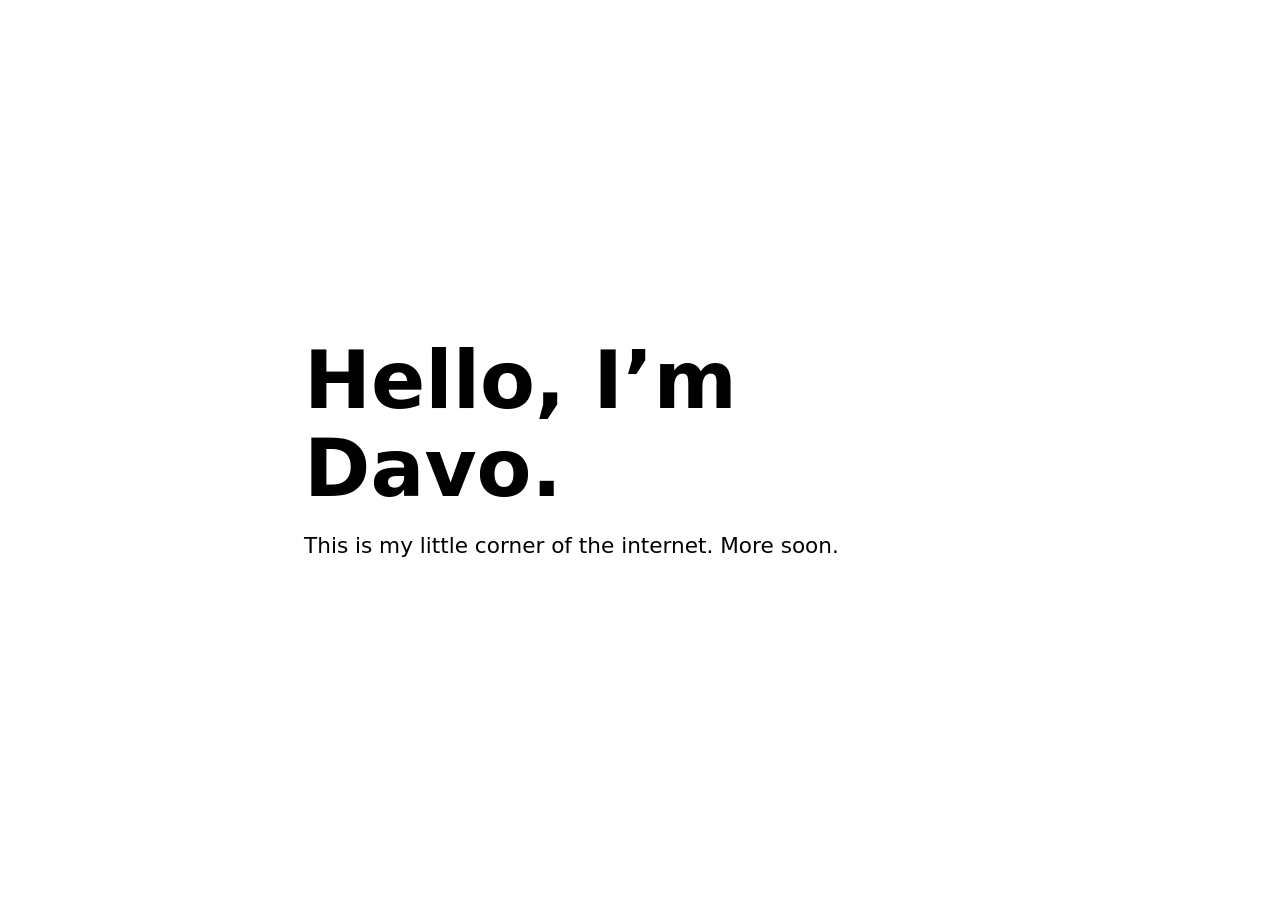
==== index.html @ c90c84fc "Add simple homepage" ====
<!doctype html>
<html lang="en-AU">
  <head>
    <meta charset="utf-8">
    <meta name="viewport" content="width=device-width, initial-scale=1">
    <meta name="description" content="A little corner of the internet belonging to Davo.">
    <title>Davo</title>
    <style>
      :root {
        color-scheme: light dark;
        font-family: system-ui, sans-serif;
        line-height: 1.6;
      }

      body {
        display: grid;
        min-height: 100vh;
        margin: 0;
        place-items: center;
        background: Canvas;
        color: CanvasText;
      }

      main {
        width: min(42rem, calc(100% - 3rem));
        padding-block: 3rem;
      }

      h1 {
        margin: 0;
        font-size: clamp(2.5rem, 10vw, 5rem);
        line-height: 1.1;
      }

      p {
        margin-block: 1rem 0;
        font-size: clamp(1.1rem, 3vw, 1.35rem);
      }
    </style>
  </head>
  <body>
    <main>
      <h1>Hello, I’m Davo.</h1>
      <p>This is my little corner of the internet. More soon.</p>
    </main>
  </body>
</html>
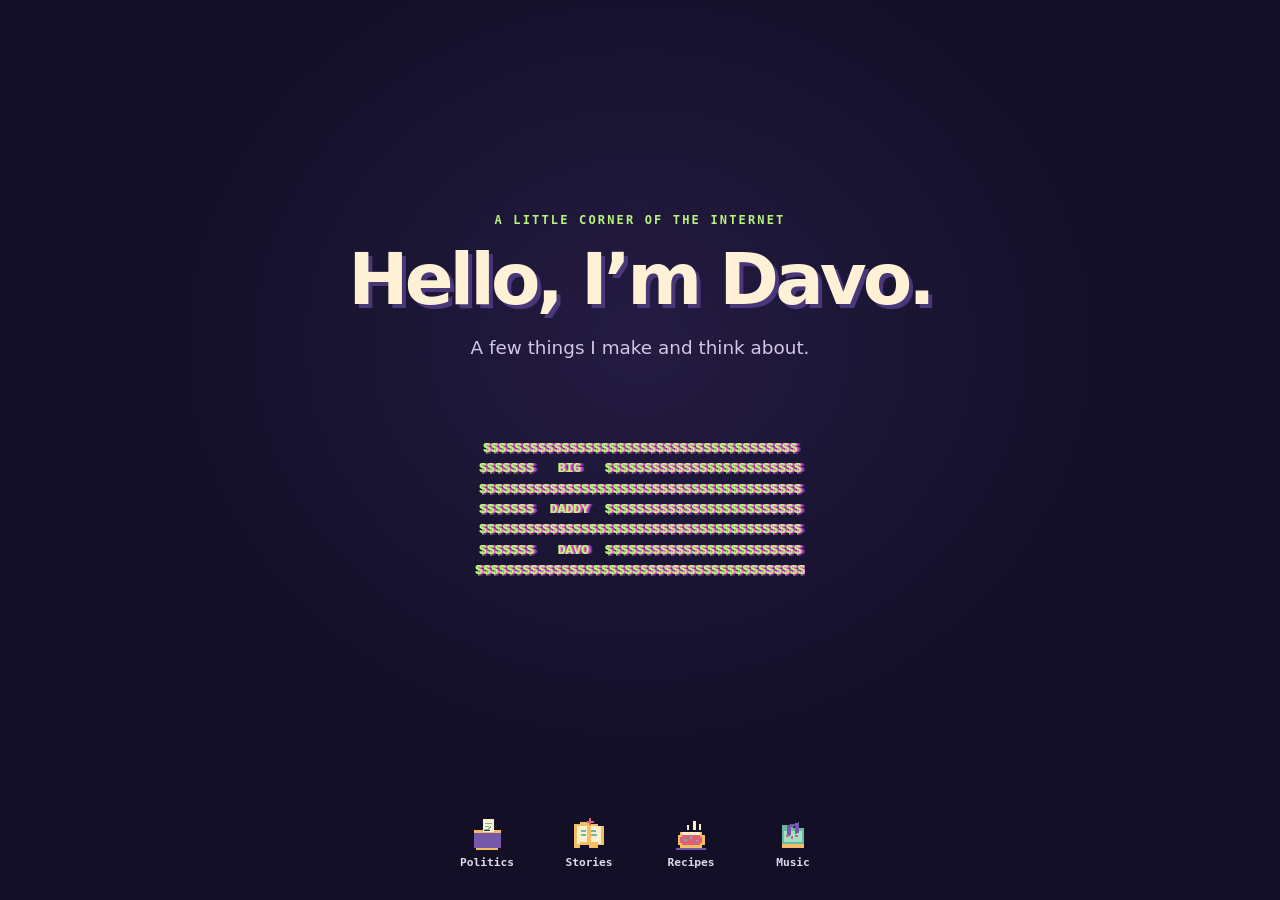
==== commit 61a7c02a: "Build pixel-art Davo homepage" ====
--- a/index.html
+++ b/index.html
@@ -3,45 +3,83 @@
   <head>
     <meta charset="utf-8">
     <meta name="viewport" content="width=device-width, initial-scale=1">
-    <meta name="description" content="A little corner of the internet belonging to Davo.">
-    <title>Davo</title>
-    <style>
-      :root {
-        color-scheme: light dark;
-        font-family: system-ui, sans-serif;
-        line-height: 1.6;
-      }
-
-      body {
-        display: grid;
-        min-height: 100vh;
-        margin: 0;
-        place-items: center;
-        background: Canvas;
-        color: CanvasText;
-      }
-
-      main {
-        width: min(42rem, calc(100% - 3rem));
-        padding-block: 3rem;
-      }
-
-      h1 {
-        margin: 0;
-        font-size: clamp(2.5rem, 10vw, 5rem);
-        line-height: 1.1;
-      }
-
-      p {
-        margin-block: 1rem 0;
-        font-size: clamp(1.1rem, 3vw, 1.35rem);
-      }
-    </style>
+    <meta name="description" content="Davo's corner of the internet: writing, recipes, politics, and music.">
+    <meta name="theme-color" content="#120f27">
+    <title>Davo's corner of the internet</title>
+    <link rel="stylesheet" href="assets/site.css">
+    <link rel="stylesheet" href="assets/big-daddy-davo.css">
   </head>
   <body>
     <main>
-      <h1>Hello, I’m Davo.</h1>
-      <p>This is my little corner of the internet. More soon.</p>
+      <section class="welcome" aria-labelledby="welcome-title">
+        <p class="eyebrow">A little corner of the internet</p>
+        <h1 id="welcome-title">Hello, I’m Davo.</h1>
+        <p class="intro">A few things I make and think about.</p>
+        <div class="big-daddy-stage" role="img" aria-label="BIG DADDY DAVO, rendered in dollar-sign ASCII art">
+          <pre class="big-daddy-art" aria-hidden="true">$$$$$$$$$$$$$$$$$$$$$$$$$$$$$$$$$$$$$$$$
+$$$$$$$   BIG   $$$$$$$$$$$$$$$$$$$$$$$$$
+$$$$$$$$$$$$$$$$$$$$$$$$$$$$$$$$$$$$$$$$$
+$$$$$$$  DADDY  $$$$$$$$$$$$$$$$$$$$$$$$$
+$$$$$$$$$$$$$$$$$$$$$$$$$$$$$$$$$$$$$$$$$
+$$$$$$$   DAVO  $$$$$$$$$$$$$$$$$$$$$$$$$
+$$$$$$$$$$$$$$$$$$$$$$$$$$$$$$$$$$$$$$$$$$</pre>
+        </div>
+      </section>
     </main>
+
+    <footer class="footer">
+      <nav aria-label="Davo around the web">
+        <ul class="portal-list">
+          <li>
+            <a href="https://wordpress.com/posts/sometimespoliticalanalyst.home.blog" target="_blank" rel="noopener noreferrer" aria-label="Public political blog (opens in a new tab)">
+              <svg class="pixel-icon" viewBox="0 0 32 32" aria-hidden="true" shape-rendering="crispEdges">
+                <path fill="#7558a8" d="M4 14h24v14H4z"/>
+                <path fill="#f2bd63" d="M4 12h24v3H4zM6 28h20v2H6z"/>
+                <path fill="#fff0cb" d="M12 3h10v11H12z"/>
+                <path fill="#6bb8a5" d="M14 6h6v1h-6zm0 3h4v1h-4zm0 3 2 2 4-4-1-1-3 3-1-1z"/>
+                <path fill="#30254d" d="M13 12h6v1h-6z"/>
+              </svg>
+              <span>Politics</span>
+            </a>
+          </li>
+          <li>
+            <a href="https://github.com/davo-loves-the-code/short-stories" target="_blank" rel="noopener noreferrer" aria-label="Fictional stories (opens in a new tab)">
+              <svg class="pixel-icon" viewBox="0 0 32 32" aria-hidden="true" shape-rendering="crispEdges">
+                <path fill="#f2bd63" d="M3 7h5V5h8v2h8v2h5v17h-5v2h-8v-2H8v2H3z"/>
+                <path fill="#fff0cb" d="M5 9h9v14H8v2H5zm13 0h9v16h-3v-2h-6z"/>
+                <path fill="#6bb8a5" d="M9 12h4v2H9zm0 4h4v2H9zm9-4h4v2h-4zm0 4h5v2h-5z"/>
+                <path fill="#dd5f78" d="M16 2h2v2h2v2h-2v2h-2V6h-2V4h2z"/>
+              </svg>
+              <span>Stories</span>
+            </a>
+          </li>
+          <li>
+            <a href="https://github.com/videesha/recipes" target="_blank" rel="noopener noreferrer" aria-label="Recipes (opens in a new tab)">
+              <svg class="pixel-icon" viewBox="0 0 32 32" aria-hidden="true" shape-rendering="crispEdges">
+                <path fill="#f2bd63" d="M6 14h20v3h2v9h-2v2H6v-2H4v-9h2z"/>
+                <path fill="#dd5f78" d="M8 17h16v2h2v5h-2v2H8v-2H6v-5h2z"/>
+                <path fill="#fff0cb" d="M8 14h16v3H8z"/>
+                <path fill="#fff0cb" d="M12 8h2v4h-2zm6-4h2v8h-2zm5 3h2v5h-2z"/>
+                <path fill="#6bb8a5" d="M10 20h2v2h-2zm5-2h2v2h-2zm5 3h2v2h-2z"/>
+                <path fill="#7558a8" d="M3 28h26v2H3z"/>
+              </svg>
+              <span>Recipes</span>
+            </a>
+          </li>
+          <li>
+            <a href="https://www.dropbox.com/home/Music%20Production?di=left_nav_browse" target="_blank" rel="noopener noreferrer" aria-label="Music production folder (opens in a new tab)">
+              <svg class="pixel-icon" viewBox="0 0 32 32" aria-hidden="true" shape-rendering="crispEdges">
+                <path fill="#6bb8a5" d="M6 8h8l3 3h9v14H6z"/>
+                <path fill="#a2e0c7" d="M8 13h16v10H8z"/>
+                <path fill="#7558a8" d="M18 5h3v10l-3 1V9l-4 1v7l-3 1V8l10-2z"/>
+                <path fill="#dd5f78" d="M10 17h2v2h-2zm4 1h2v2h-2zm4-1h2v2h-2z"/>
+                <path fill="#f2bd63" d="M6 25h20v3H6z"/>
+              </svg>
+              <span>Music</span>
+            </a>
+          </li>
+        </ul>
+      </nav>
+    </footer>
   </body>
 </html>
--- a/assets/site.css
+++ b/assets/site.css
@@ -0,0 +1,155 @@
+:root {
+  color-scheme: dark;
+  font-family: ui-monospace, "Cascadia Code", "Segoe UI Mono", monospace;
+  line-height: 1.5;
+  font-synthesis: none;
+  text-rendering: optimizeLegibility;
+  -webkit-font-smoothing: antialiased;
+  background: #120f27;
+  color: #fff1d6;
+}
+
+* {
+  box-sizing: border-box;
+}
+
+body {
+  display: flex;
+  min-width: 320px;
+  min-height: 100vh;
+  min-height: 100svh;
+  flex-direction: column;
+  margin: 0;
+  background:
+    radial-gradient(ellipse at 50% 38%, rgb(74 54 123 / 32%), transparent 55%),
+    #120f27;
+}
+
+main {
+  display: grid;
+  flex: 1;
+  place-items: center;
+  padding: 3rem 1.25rem 1rem;
+}
+
+.welcome {
+  width: min(100%, 48rem);
+  text-align: center;
+}
+
+.eyebrow {
+  margin: 0 0 0.75rem;
+  color: #b9f27c;
+  font-size: 0.75rem;
+  font-weight: 700;
+  letter-spacing: 0.18em;
+  text-transform: uppercase;
+}
+
+h1 {
+  margin: 0;
+  color: #fff1d6;
+  font-family: system-ui, sans-serif;
+  font-size: clamp(2.25rem, 8vw, 4.5rem);
+  font-weight: 800;
+  letter-spacing: -0.055em;
+  line-height: 1.08;
+  text-shadow: 4px 4px 0 #493779;
+}
+
+.intro {
+  margin: 1rem 0 0;
+  color: #d0c8e5;
+  font-family: system-ui, sans-serif;
+  font-size: clamp(0.95rem, 3vw, 1.15rem);
+}
+
+.big-daddy-stage {
+  margin-top: clamp(1.5rem, 5vh, 3rem);
+  padding: 1rem 0;
+}
+
+.big-daddy-art {
+  color: #b9f27c;
+  font-size: clamp(0.46rem, 1.8vw, 0.82rem);
+}
+
+.footer {
+  padding: 1rem 1rem max(1.25rem, env(safe-area-inset-bottom));
+}
+
+.portal-list {
+  display: grid;
+  width: min(100%, 25rem);
+  grid-template-columns: repeat(4, minmax(0, 1fr));
+  gap: 0.5rem;
+  margin: 0 auto;
+  padding: 0;
+  list-style: none;
+}
+
+.portal-list a {
+  display: flex;
+  min-height: 4.5rem;
+  flex-direction: column;
+  align-items: center;
+  justify-content: center;
+  gap: 0.2rem;
+  border: 2px solid transparent;
+  border-radius: 0.5rem;
+  color: #e1d9f0;
+  font-size: 0.7rem;
+  font-weight: 700;
+  text-align: center;
+  text-decoration: none;
+  transition: background-color 120ms ease, color 120ms ease, transform 120ms ease;
+}
+
+.portal-list a:hover {
+  transform: translateY(-3px);
+  background: #292344;
+  color: #fff1d6;
+}
+
+.portal-list a:focus-visible {
+  border-color: #b9f27c;
+  outline: 2px solid #120f27;
+  outline-offset: 2px;
+}
+
+.pixel-icon {
+  display: block;
+  width: 2.25rem;
+  height: 2.25rem;
+  image-rendering: pixelated;
+}
+
+@media (max-width: 420px) {
+  main {
+    padding-inline: 0.75rem;
+  }
+
+  .eyebrow {
+    font-size: 0.65rem;
+    letter-spacing: 0.12em;
+  }
+
+  .portal-list {
+    gap: 0.1rem;
+  }
+
+  .portal-list a {
+    font-size: 0.65rem;
+  }
+}
+
+@media (prefers-reduced-motion: reduce) {
+  *,
+  *::before,
+  *::after {
+    scroll-behavior: auto !important;
+    transition-duration: 0.01ms !important;
+    animation-duration: 0.01ms !important;
+    animation-iteration-count: 1 !important;
+  }
+}
--- a/assets/big-daddy-davo.css
+++ b/assets/big-daddy-davo.css
@@ -0,0 +1,44 @@
+.big-daddy-stage {
+  display: grid;
+  width: min(100%, 44rem);
+  margin-inline: auto;
+  padding: clamp(1rem, 5vw, 2rem) 0;
+  perspective: 42rem;
+}
+
+.big-daddy-art {
+  justify-self: center;
+  max-width: 100%;
+  margin: 0;
+  overflow-x: auto;
+  color: #b6ff7a;
+  font-family: "Courier New", Courier, monospace;
+  font-size: clamp(0.46rem, 1.8vw, 0.82rem);
+  font-weight: 700;
+  line-height: 1.55;
+  text-align: center;
+  white-space: pre;
+  text-shadow:
+    1px 0 #ff72c6,
+    2px 0 #d442aa,
+    3px 0 #8e3bb2,
+    4px 0 #4f3d96;
+  transform-style: preserve-3d;
+  animation: big-daddy-rock 6s ease-in-out infinite alternate;
+}
+
+.big-daddy-stage:hover .big-daddy-art {
+  animation-play-state: paused;
+}
+
+@keyframes big-daddy-rock {
+  from { transform: rotateY(-12deg) rotateX(3deg); }
+  to { transform: rotateY(12deg) rotateX(-3deg); }
+}
+
+@media (prefers-reduced-motion: reduce) {
+  .big-daddy-art {
+    animation: none;
+    transform: none;
+  }
+}
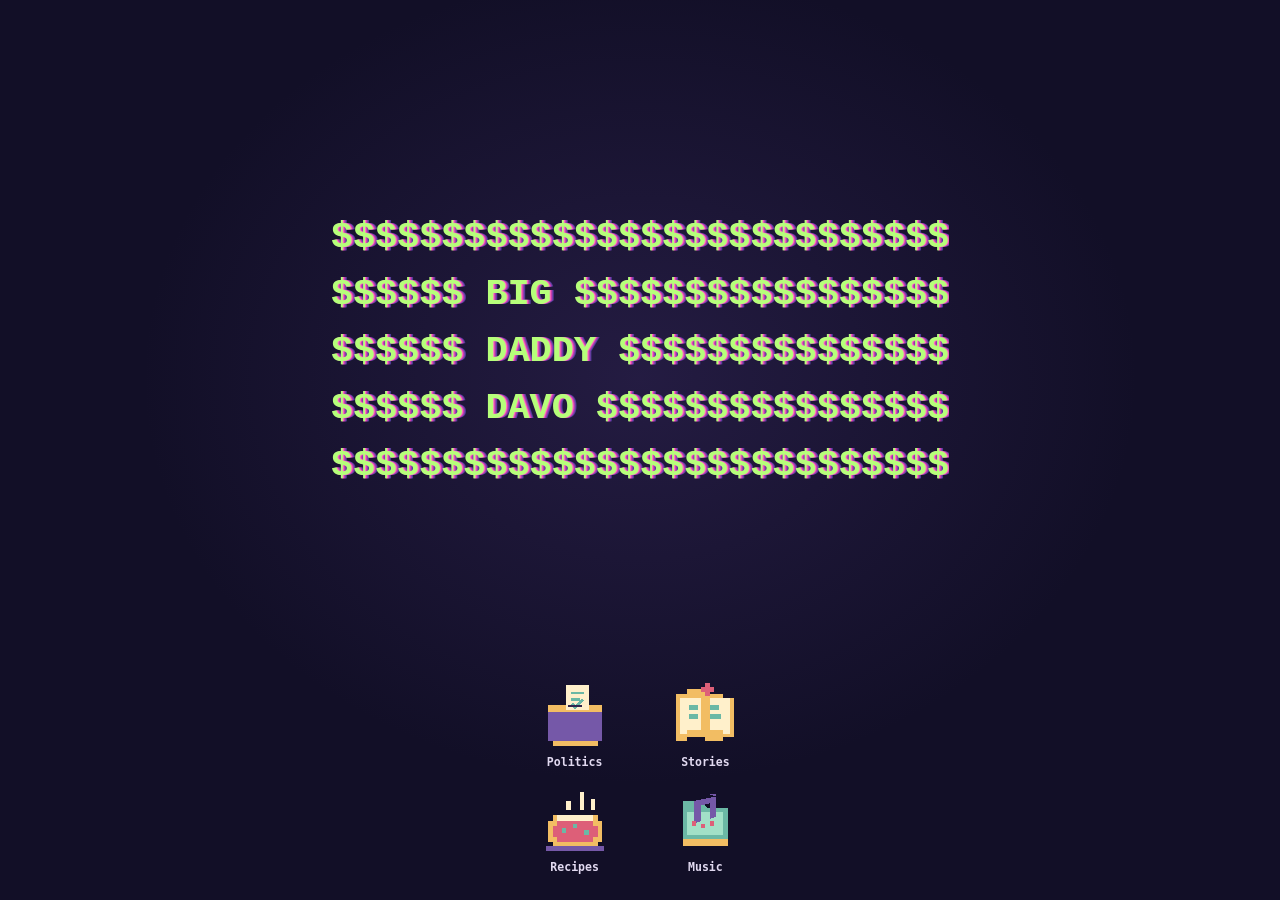
==== commit e2ff96db: "Simplify homepage and enlarge artwork" ====
--- a/index.html
+++ b/index.html
@@ -3,28 +3,21 @@
   <head>
     <meta charset="utf-8">
     <meta name="viewport" content="width=device-width, initial-scale=1">
-    <meta name="description" content="Davo's corner of the internet: writing, recipes, politics, and music.">
+    <meta name="description" content="BIG DADDY DAVO in dollar-sign ASCII art, with links to politics, stories, recipes, and music.">
     <meta name="theme-color" content="#120f27">
-    <title>Davo's corner of the internet</title>
+    <title>BIG DADDY DAVO</title>
     <link rel="stylesheet" href="assets/site.css">
     <link rel="stylesheet" href="assets/big-daddy-davo.css">
   </head>
   <body>
     <main>
-      <section class="welcome" aria-labelledby="welcome-title">
-        <p class="eyebrow">A little corner of the internet</p>
-        <h1 id="welcome-title">Hello, I’m Davo.</h1>
-        <p class="intro">A few things I make and think about.</p>
-        <div class="big-daddy-stage" role="img" aria-label="BIG DADDY DAVO, rendered in dollar-sign ASCII art">
-          <pre class="big-daddy-art" aria-hidden="true">$$$$$$$$$$$$$$$$$$$$$$$$$$$$$$$$$$$$$$$$
-$$$$$$$   BIG   $$$$$$$$$$$$$$$$$$$$$$$$$
-$$$$$$$$$$$$$$$$$$$$$$$$$$$$$$$$$$$$$$$$$
-$$$$$$$  DADDY  $$$$$$$$$$$$$$$$$$$$$$$$$
-$$$$$$$$$$$$$$$$$$$$$$$$$$$$$$$$$$$$$$$$$
-$$$$$$$   DAVO  $$$$$$$$$$$$$$$$$$$$$$$$$
-$$$$$$$$$$$$$$$$$$$$$$$$$$$$$$$$$$$$$$$$$$</pre>
-        </div>
-      </section>
+      <div class="big-daddy-stage" role="img" aria-label="BIG DADDY DAVO, rendered in dollar-sign ASCII art">
+        <pre class="big-daddy-art" aria-hidden="true">$$$$$$$$$$$$$$$$$$$$$$$$$$$$
+$$$$$$ BIG $$$$$$$$$$$$$$$$$
+$$$$$$ DADDY $$$$$$$$$$$$$$$
+$$$$$$ DAVO $$$$$$$$$$$$$$$$
+$$$$$$$$$$$$$$$$$$$$$$$$$$$$</pre>
+      </div>
     </main>
 
     <footer class="footer">
@@ -67,7 +60,7 @@
             </a>
           </li>
           <li>
-            <a href="https://www.dropbox.com/home/Music%20Production?di=left_nav_browse" target="_blank" rel="noopener noreferrer" aria-label="Music production folder (opens in a new tab)">
+            <a href="https://soundcloud.com/user-770971241-281291406" target="_blank" rel="noopener noreferrer" aria-label="SoundCloud music (opens in a new tab)">
               <svg class="pixel-icon" viewBox="0 0 32 32" aria-hidden="true" shape-rendering="crispEdges">
                 <path fill="#6bb8a5" d="M6 8h8l3 3h9v14H6z"/>
                 <path fill="#a2e0c7" d="M8 13h16v10H8z"/>
--- a/assets/site.css
+++ b/assets/site.css
@@ -21,47 +21,16 @@
   flex-direction: column;
   margin: 0;
   background:
-    radial-gradient(ellipse at 50% 38%, rgb(74 54 123 / 32%), transparent 55%),
+    radial-gradient(ellipse at 50% 42%, rgb(74 54 123 / 32%), transparent 55%),
     #120f27;
 }
 
 main {
-  display: grid;
+  display: flex;
   flex: 1;
-  place-items: center;
-  padding: 3rem 1.25rem 1rem;
-}
-
-.welcome {
-  width: min(100%, 48rem);
-  text-align: center;
-}
-
-.eyebrow {
-  margin: 0 0 0.75rem;
-  color: #b9f27c;
-  font-size: 0.75rem;
-  font-weight: 700;
-  letter-spacing: 0.18em;
-  text-transform: uppercase;
-}
-
-h1 {
-  margin: 0;
-  color: #fff1d6;
-  font-family: system-ui, sans-serif;
-  font-size: clamp(2.25rem, 8vw, 4.5rem);
-  font-weight: 800;
-  letter-spacing: -0.055em;
-  line-height: 1.08;
-  text-shadow: 4px 4px 0 #493779;
-}
-
-.intro {
-  margin: 1rem 0 0;
-  color: #d0c8e5;
-  font-family: system-ui, sans-serif;
-  font-size: clamp(0.95rem, 3vw, 1.15rem);
+  align-items: center;
+  justify-content: center;
+  padding: 1.25rem 0.75rem;
 }
 
 .big-daddy-stage {
@@ -71,7 +40,7 @@
 
 .big-daddy-art {
   color: #b9f27c;
-  font-size: clamp(0.46rem, 1.8vw, 0.82rem);
+  font-size: clamp(1.05rem, 2.9vw, 2.3rem);
 }
 
 .footer {
@@ -80,9 +49,9 @@
 
 .portal-list {
   display: grid;
-  width: min(100%, 25rem);
-  grid-template-columns: repeat(4, minmax(0, 1fr));
-  gap: 0.5rem;
+  width: min(100%, 16rem);
+  grid-template-columns: repeat(2, minmax(0, 1fr));
+  gap: 0.35rem;
   margin: 0 auto;
   padding: 0;
   list-style: none;
@@ -90,15 +59,15 @@
 
 .portal-list a {
   display: flex;
-  min-height: 4.5rem;
+  min-height: 6.25rem;
   flex-direction: column;
   align-items: center;
   justify-content: center;
-  gap: 0.2rem;
+  gap: 0.25rem;
   border: 2px solid transparent;
   border-radius: 0.5rem;
   color: #e1d9f0;
-  font-size: 0.7rem;
+  font-size: 0.72rem;
   font-weight: 700;
   text-align: center;
   text-decoration: none;
@@ -119,27 +88,18 @@
 
 .pixel-icon {
   display: block;
-  width: 2.25rem;
-  height: 2.25rem;
+  width: 4.5rem;
+  height: 4.5rem;
   image-rendering: pixelated;
 }
 
 @media (max-width: 420px) {
   main {
-    padding-inline: 0.75rem;
-  }
-
-  .eyebrow {
-    font-size: 0.65rem;
-    letter-spacing: 0.12em;
+    padding-inline: 0.25rem;
   }
 
   .portal-list {
-    gap: 0.1rem;
-  }
-
-  .portal-list a {
-    font-size: 0.65rem;
+    gap: 0.2rem;
   }
 }
 
--- a/assets/big-daddy-davo.css
+++ b/assets/big-daddy-davo.css
@@ -1,6 +1,6 @@
 .big-daddy-stage {
   display: grid;
-  width: min(100%, 44rem);
+  width: min(100%, 50rem);
   margin-inline: auto;
   padding: clamp(1rem, 5vw, 2rem) 0;
   perspective: 42rem;
@@ -13,7 +13,7 @@
   overflow-x: auto;
   color: #b6ff7a;
   font-family: "Courier New", Courier, monospace;
-  font-size: clamp(0.46rem, 1.8vw, 0.82rem);
+  font-size: clamp(1.05rem, 2.9vw, 2.3rem);
   font-weight: 700;
   line-height: 1.55;
   text-align: center;
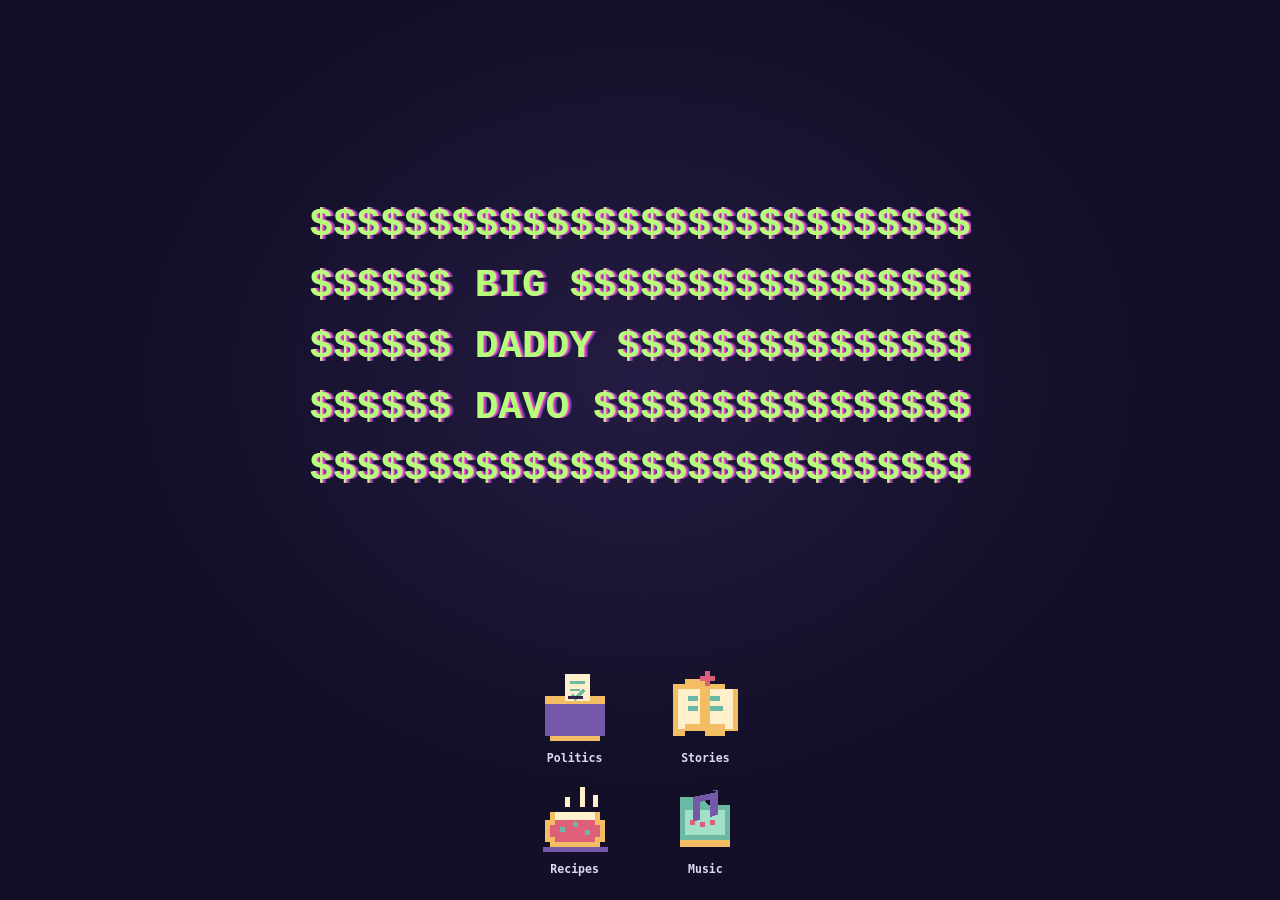
==== commit 15c2e201: "Increase artwork and refresh stylesheet cache" ====
--- a/index.html
+++ b/index.html
@@ -6,8 +6,8 @@
     <meta name="description" content="BIG DADDY DAVO in dollar-sign ASCII art, with links to politics, stories, recipes, and music.">
     <meta name="theme-color" content="#120f27">
     <title>BIG DADDY DAVO</title>
-    <link rel="stylesheet" href="assets/site.css">
-    <link rel="stylesheet" href="assets/big-daddy-davo.css">
+    <link rel="stylesheet" href="assets/site.css?v=3">
+    <link rel="stylesheet" href="assets/big-daddy-davo.css?v=3">
   </head>
   <body>
     <main>
--- a/assets/site.css
+++ b/assets/site.css
@@ -40,7 +40,7 @@
 
 .big-daddy-art {
   color: #b9f27c;
-  font-size: clamp(1.05rem, 2.9vw, 2.3rem);
+  font-size: clamp(1.38rem, 5vw, 2.46rem);
 }
 
 .footer {
@@ -88,8 +88,8 @@
 
 .pixel-icon {
   display: block;
-  width: 4.5rem;
-  height: 4.5rem;
+  width: 5rem;
+  height: 5rem;
   image-rendering: pixelated;
 }
 
--- a/assets/big-daddy-davo.css
+++ b/assets/big-daddy-davo.css
@@ -13,7 +13,7 @@
   overflow-x: auto;
   color: #b6ff7a;
   font-family: "Courier New", Courier, monospace;
-  font-size: clamp(1.05rem, 2.9vw, 2.3rem);
+  font-size: clamp(1.38rem, 5vw, 2.46rem);
   font-weight: 700;
   line-height: 1.55;
   text-align: center;
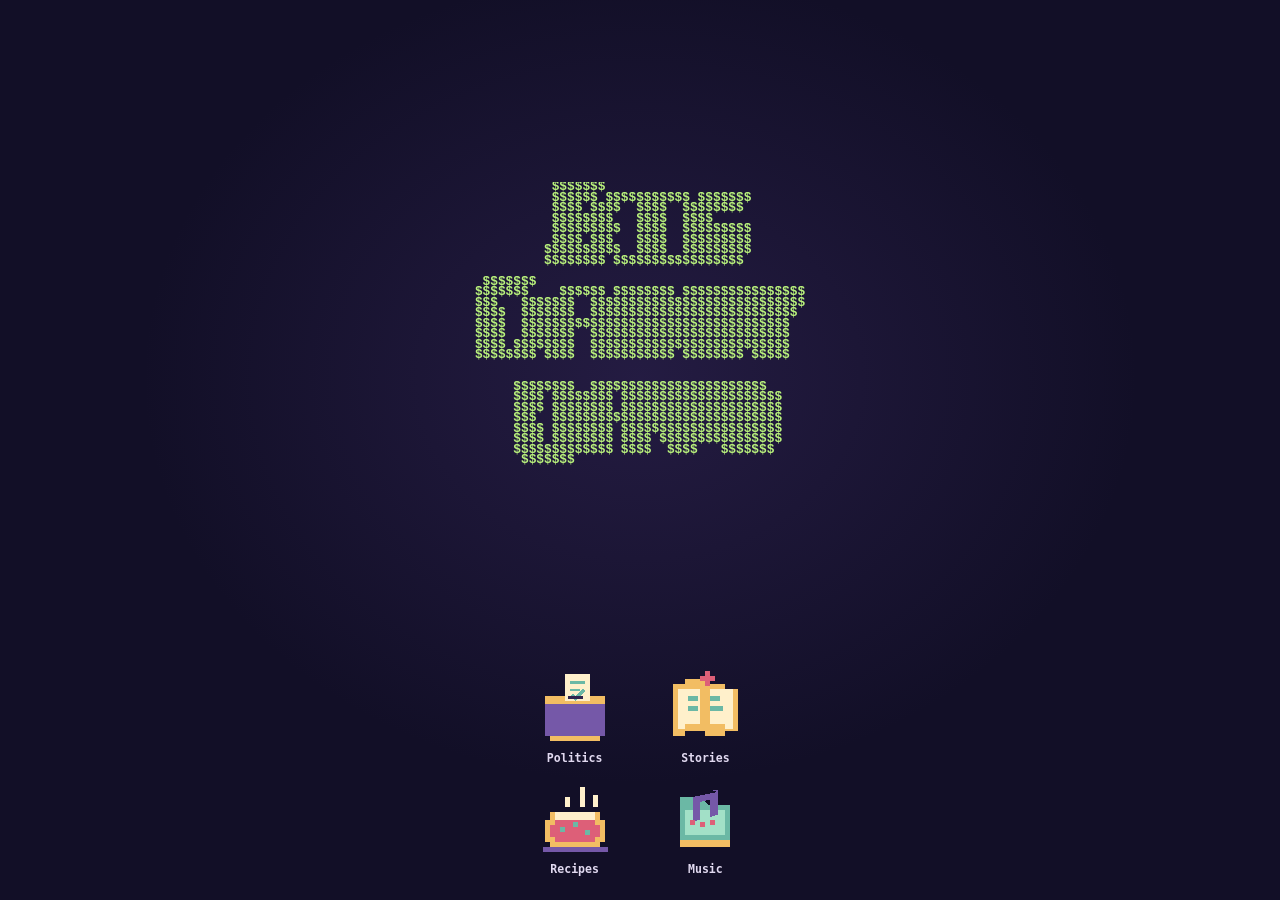
==== commit 223c5502: "Render dollar sign lettering as rotating 3D ASCII" ====
--- a/index.html
+++ b/index.html
@@ -6,17 +6,13 @@
     <meta name="description" content="BIG DADDY DAVO in dollar-sign ASCII art, with links to politics, stories, recipes, and music.">
     <meta name="theme-color" content="#120f27">
     <title>BIG DADDY DAVO</title>
-    <link rel="stylesheet" href="assets/site.css?v=3">
-    <link rel="stylesheet" href="assets/big-daddy-davo.css?v=3">
+    <link rel="stylesheet" href="assets/site.css?v=4">
+    <link rel="stylesheet" href="assets/big-daddy-davo.css?v=4">
   </head>
   <body>
     <main>
-      <div class="big-daddy-stage" role="img" aria-label="BIG DADDY DAVO, rendered in dollar-sign ASCII art">
-        <pre class="big-daddy-art" aria-hidden="true">$$$$$$$$$$$$$$$$$$$$$$$$$$$$
-$$$$$$ BIG $$$$$$$$$$$$$$$$$
-$$$$$$ DADDY $$$$$$$$$$$$$$$
-$$$$$$ DAVO $$$$$$$$$$$$$$$$
-$$$$$$$$$$$$$$$$$$$$$$$$$$$$</pre>
+      <div class="big-daddy-stage" role="img" aria-label="BIG DADDY DAVO, formed from rotating three-dimensional dollar-sign ASCII art">
+        <pre class="big-daddy-art" aria-hidden="true">$$$$</pre>
       </div>
     </main>
 
@@ -74,5 +70,6 @@
         </ul>
       </nav>
     </footer>
+    <script src="assets/big-daddy-davo.js?v=2" defer></script>
   </body>
 </html>
--- a/assets/site.css
+++ b/assets/site.css
@@ -31,16 +31,6 @@
   align-items: center;
   justify-content: center;
   padding: 1.25rem 0.75rem;
-}
-
-.big-daddy-stage {
-  margin-top: clamp(1.5rem, 5vh, 3rem);
-  padding: 1rem 0;
-}
-
-.big-daddy-art {
-  color: #b9f27c;
-  font-size: clamp(1.38rem, 5vw, 2.46rem);
 }
 
 .footer {
--- a/assets/big-daddy-davo.css
+++ b/assets/big-daddy-davo.css
@@ -1,44 +1,19 @@
 .big-daddy-stage {
   display: grid;
-  width: min(100%, 50rem);
+  width: min(100%, 54rem);
   margin-inline: auto;
-  padding: clamp(1rem, 5vw, 2rem) 0;
-  perspective: 42rem;
+  padding: 0.5rem 0;
 }
 
 .big-daddy-art {
   justify-self: center;
   max-width: 100%;
   margin: 0;
-  overflow-x: auto;
-  color: #b6ff7a;
+  overflow: hidden;
+  color: #b9f27c;
   font-family: "Courier New", Courier, monospace;
-  font-size: clamp(1.38rem, 5vw, 2.46rem);
+  font-size: clamp(0.78rem, 1vw, 0.9rem);
   font-weight: 700;
-  line-height: 1.55;
-  text-align: center;
+  line-height: 0.82;
   white-space: pre;
-  text-shadow:
-    1px 0 #ff72c6,
-    2px 0 #d442aa,
-    3px 0 #8e3bb2,
-    4px 0 #4f3d96;
-  transform-style: preserve-3d;
-  animation: big-daddy-rock 6s ease-in-out infinite alternate;
 }
-
-.big-daddy-stage:hover .big-daddy-art {
-  animation-play-state: paused;
-}
-
-@keyframes big-daddy-rock {
-  from { transform: rotateY(-12deg) rotateX(3deg); }
-  to { transform: rotateY(12deg) rotateX(-3deg); }
-}
-
-@media (prefers-reduced-motion: reduce) {
-  .big-daddy-art {
-    animation: none;
-    transform: none;
-  }
-}
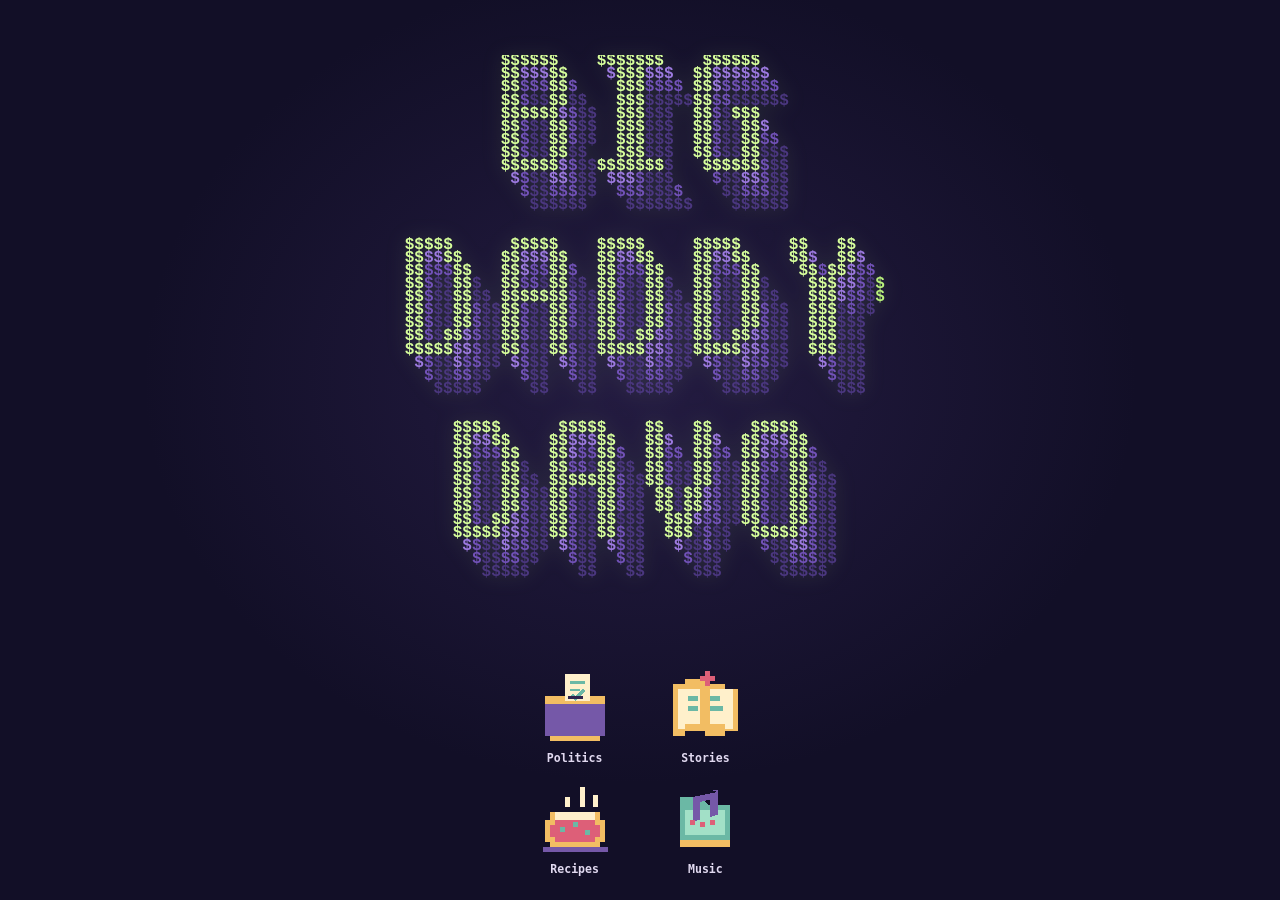
==== commit a6eeb83a: "Build dollar sign marquee with 3D extrusion" ====
--- a/index.html
+++ b/index.html
@@ -7,7 +7,7 @@
     <meta name="theme-color" content="#120f27">
     <title>BIG DADDY DAVO</title>
     <link rel="stylesheet" href="assets/site.css?v=4">
-    <link rel="stylesheet" href="assets/big-daddy-davo.css?v=4">
+    <link rel="stylesheet" href="assets/big-daddy-davo.css?v=5">
   </head>
   <body>
     <main>
@@ -70,6 +70,6 @@
         </ul>
       </nav>
     </footer>
-    <script src="assets/big-daddy-davo.js?v=2" defer></script>
+    <script src="assets/big-daddy-davo.js?v=3" defer></script>
   </body>
 </html>
--- a/assets/big-daddy-davo.css
+++ b/assets/big-daddy-davo.css
@@ -3,6 +3,7 @@
   width: min(100%, 54rem);
   margin-inline: auto;
   padding: 0.5rem 0;
+  perspective: 62rem;
 }
 
 .big-daddy-art {
@@ -12,8 +13,40 @@
   overflow: hidden;
   color: #b9f27c;
   font-family: "Courier New", Courier, monospace;
-  font-size: clamp(0.78rem, 1vw, 0.9rem);
+  font-size: clamp(0.72rem, 1.5vw, 1rem);
   font-weight: 700;
   line-height: 0.82;
   white-space: pre;
+  transform-style: preserve-3d;
+  transform-origin: center;
+  animation: dollar-marquee-turn 32s linear infinite;
+  filter: drop-shadow(0 0 0.65rem rgb(185 242 124 / 16%));
 }
+
+.dollar-face {
+  color: #d7ff9c;
+}
+
+.dollar-side-1 {
+  color: #9d7ae0;
+}
+
+.dollar-side-2 {
+  color: #7252b8;
+}
+
+.dollar-side-3 {
+  color: #4b377f;
+}
+
+@keyframes dollar-marquee-turn {
+  from { transform: rotateY(0deg) rotateX(5deg); }
+  to { transform: rotateY(360deg) rotateX(5deg); }
+}
+
+@media (prefers-reduced-motion: reduce) {
+  .big-daddy-art {
+    animation: none;
+    transform: rotateY(-12deg) rotateX(5deg);
+  }
+}
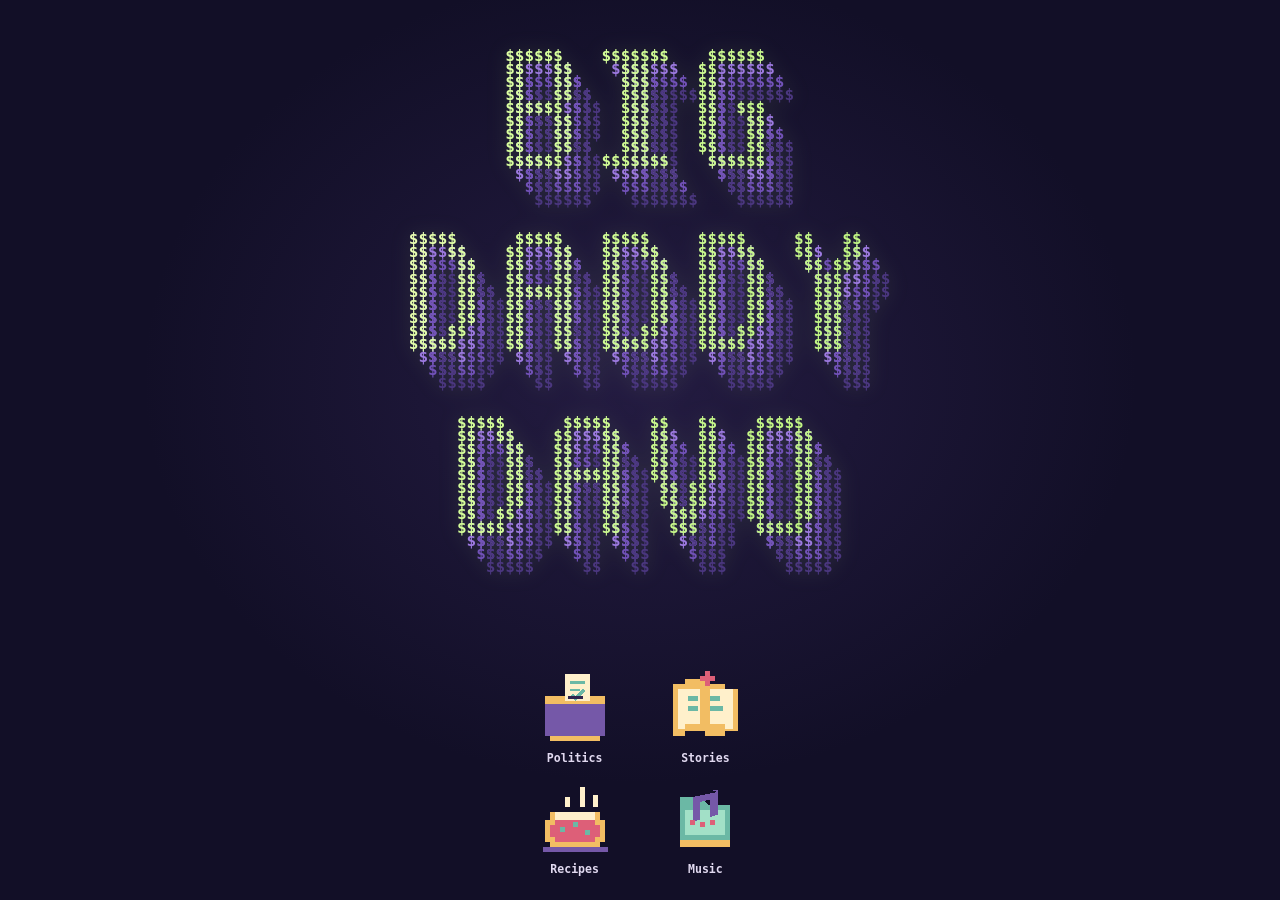
==== commit 62de40a9: "Keep marquee readable with a moving face shimmer" ====
--- a/index.html
+++ b/index.html
@@ -7,12 +7,12 @@
     <meta name="theme-color" content="#120f27">
     <title>BIG DADDY DAVO</title>
     <link rel="stylesheet" href="assets/site.css?v=4">
-    <link rel="stylesheet" href="assets/big-daddy-davo.css?v=5">
+    <link rel="stylesheet" href="assets/big-daddy-davo.css?v=6">
   </head>
   <body>
     <main>
-      <div class="big-daddy-stage" role="img" aria-label="BIG DADDY DAVO, formed from rotating three-dimensional dollar-sign ASCII art">
-        <pre class="big-daddy-art" aria-hidden="true">$$$$</pre>
+      <div class="big-daddy-stage" role="img" aria-label="BIG DADDY DAVO, formed from dollar-sign block lettering with shaded extrusion">
+        <div class="big-daddy-art" aria-hidden="true"></div>
       </div>
     </main>
 
@@ -70,6 +70,6 @@
         </ul>
       </nav>
     </footer>
-    <script src="assets/big-daddy-davo.js?v=3" defer></script>
+    <script src="assets/big-daddy-davo.js?v=4" defer></script>
   </body>
 </html>
--- a/assets/big-daddy-davo.css
+++ b/assets/big-daddy-davo.css
@@ -3,50 +3,68 @@
   width: min(100%, 54rem);
   margin-inline: auto;
   padding: 0.5rem 0;
-  perspective: 62rem;
 }
 
 .big-daddy-art {
+  position: relative;
   justify-self: center;
+  width: max-content;
   max-width: 100%;
   margin: 0;
-  overflow: hidden;
-  color: #b9f27c;
   font-family: "Courier New", Courier, monospace;
   font-size: clamp(0.72rem, 1.5vw, 1rem);
   font-weight: 700;
   line-height: 0.82;
   white-space: pre;
-  transform-style: preserve-3d;
-  transform-origin: center;
-  animation: dollar-marquee-turn 32s linear infinite;
   filter: drop-shadow(0 0 0.65rem rgb(185 242 124 / 16%));
 }
 
-.dollar-face {
-  color: #d7ff9c;
+.dollar-layer {
+  position: absolute;
+  inset: 0;
+  margin: 0;
+  line-height: inherit;
+  white-space: pre;
+  pointer-events: none;
 }
 
-.dollar-side-1 {
-  color: #9d7ae0;
+.dollar-sizing {
+  position: static;
+  visibility: hidden;
 }
 
-.dollar-side-2 {
-  color: #7252b8;
+.dollar-side-1 { z-index: 1; color: #9d7ae0; }
+.dollar-side-2 { z-index: 2; color: #7252b8; }
+.dollar-side-3 { z-index: 3; color: #4b377f; }
+
+.dollar-face {
+  z-index: 4;
+  color: transparent;
+  background: linear-gradient(
+    105deg,
+    #b9f27c 0%,
+    #d7ff9c 37%,
+    #fff9cd 49%,
+    #fff9cd 53%,
+    #d7ff9c 65%,
+    #b9f27c 100%
+  );
+  background-size: 260% 100%;
+  background-position: 100% 0;
+  background-clip: text;
+  -webkit-background-clip: text;
+  -webkit-text-fill-color: transparent;
+  animation: dollar-face-sheen 7s ease-in-out infinite;
 }
 
-.dollar-side-3 {
-  color: #4b377f;
-}
-
-@keyframes dollar-marquee-turn {
-  from { transform: rotateY(0deg) rotateX(5deg); }
-  to { transform: rotateY(360deg) rotateX(5deg); }
+@keyframes dollar-face-sheen {
+  0%, 12% { background-position: 100% 0; }
+  78%, 100% { background-position: 0 0; }
 }
 
 @media (prefers-reduced-motion: reduce) {
-  .big-daddy-art {
+  .dollar-face {
     animation: none;
-    transform: rotateY(-12deg) rotateX(5deg);
+    background-position: 50% 0;
   }
 }
